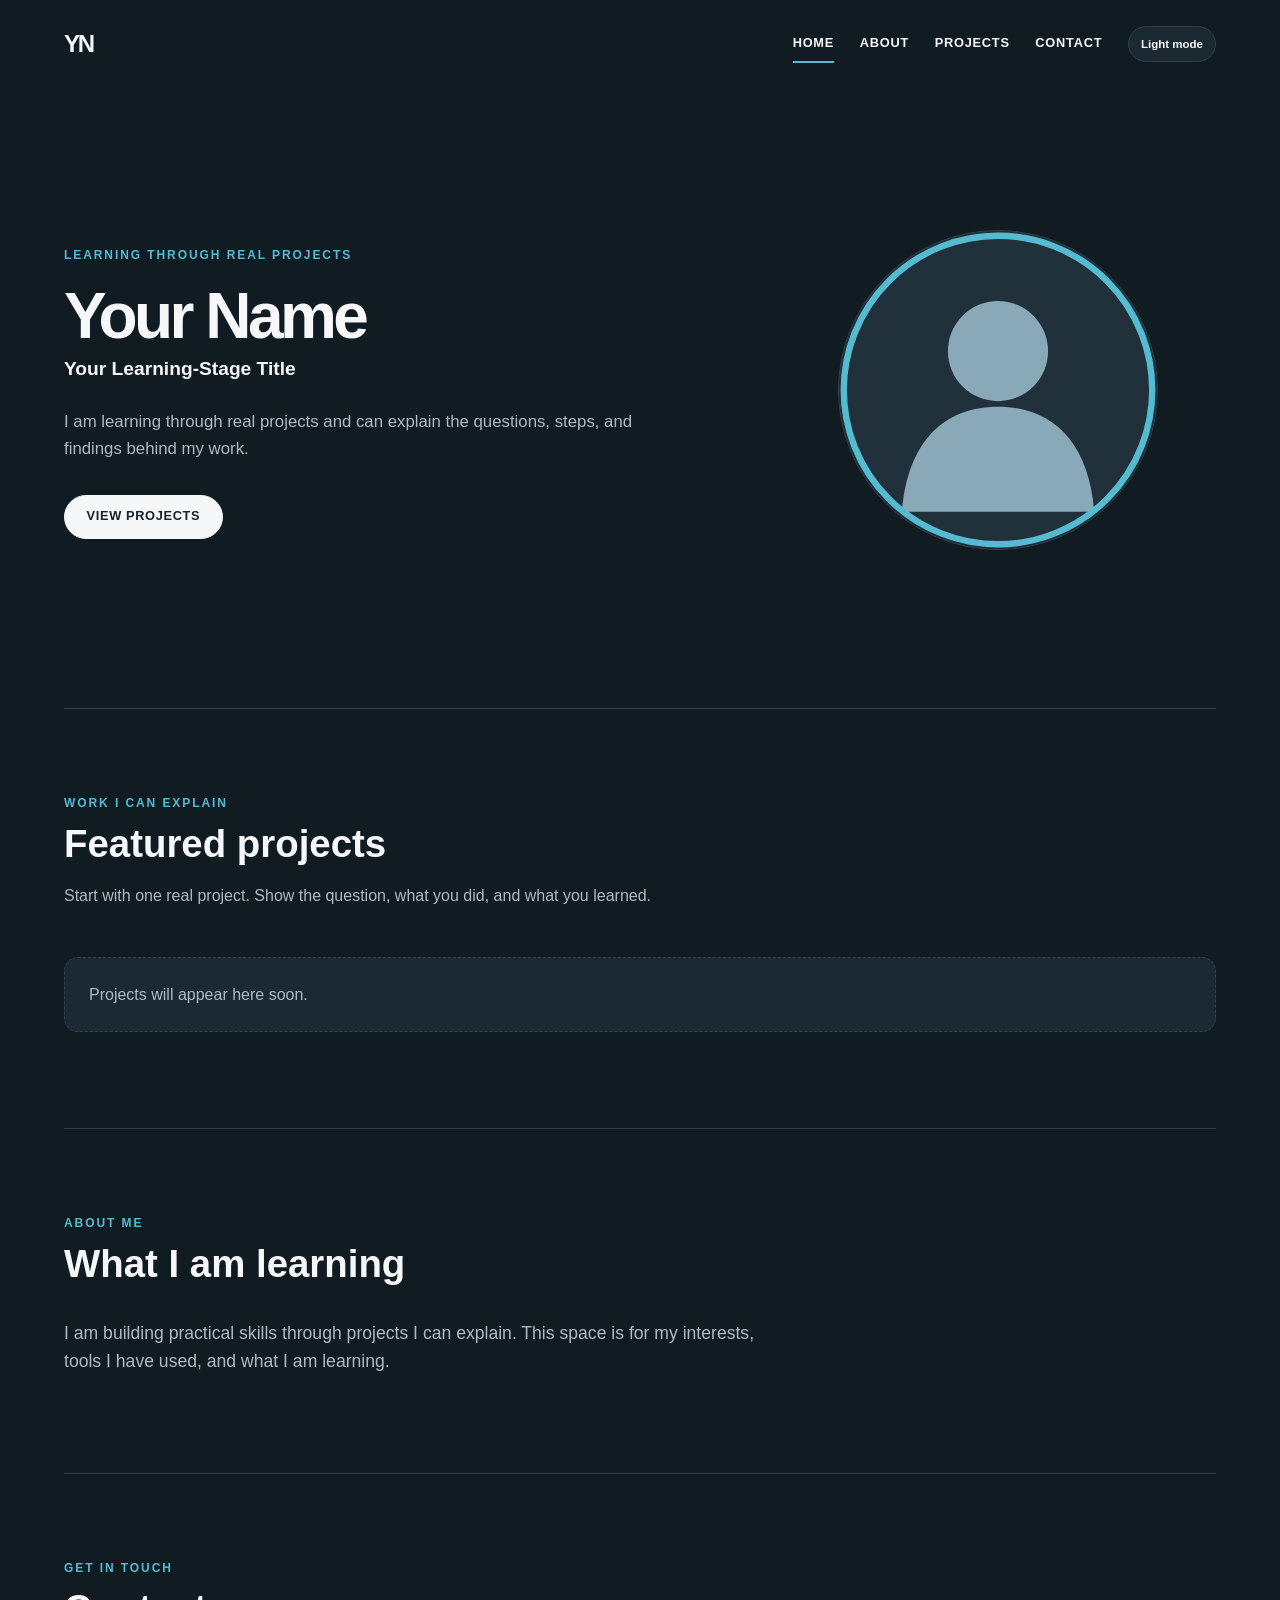
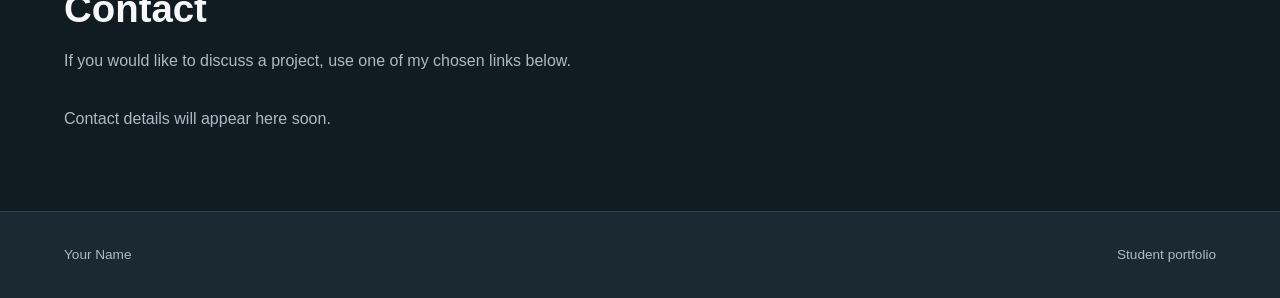
==== index.html @ bbc430b2 "Add files via upload" ====
<!doctype html>
<!-- Massively by HTML5 UP (html5up.net), used under CCA 3.0. Licence: https://html5up.net/license. -->
<html lang="en">
<head>
<meta charset="utf-8"><meta name="viewport" content="width=device-width,initial-scale=1">
<meta name="description" content="A student portfolio of real projects and learning.">
<title>Student Portfolio</title>
<link rel="icon" href="assets/favicon.svg" type="image/svg+xml">
<link rel="stylesheet" href="assets/css/student-home.css">
<script src="assets/js/student-theme.js?v=1.3.1"></script>
</head>
<body data-root="">
<a class="skip-link" href="#main">Skip to content</a>
<header class="site-header"><div class="page-width header-inner">
<a class="brand" href="#home" aria-label="Go to homepage" data-brand>YN</a>
<nav aria-label="Main navigation"><a href="#home" aria-current="page">Home</a><a href="about/">About</a><a href="projects/">Projects</a><a href="samples/" data-nav-samples hidden>Samples</a><a href="insights/" data-nav-insights hidden>Insights</a><a href="contact/">Contact</a><button class="theme-toggle" type="button" data-theme-toggle aria-label="Switch to light theme" aria-pressed="false">Light mode</button></nav>
</div></header>
<main id="main">
<section class="hero page-width" id="home" aria-labelledby="hero-name">
<div class="hero-copy"><span class="eyebrow">Learning through real projects</span>
<h1 id="hero-name" data-name>Your Name</h1>
<p class="hero-title" data-title>Your Learning-Stage Title</p>
<p class="hero-summary" data-summary>I'm learning to ask useful questions, analyse data, and explain what I find. Here are projects I can walk you through.</p>
<div class="hero-actions"><a class="button button-primary" href="#projects">View projects</a><a class="button button-outline" data-cv hidden>Download CV</a></div></div>
<div class="hero-visual"><img src="images/profile-placeholder.svg" alt="Optional profile image placeholder" data-portrait></div>
</section>
<section class="section page-width" id="projects" aria-labelledby="projects-heading"><div class="section-heading">
<span class="eyebrow">Work I can explain</span><h2 id="projects-heading">Featured projects</h2>
<p>Start with one real project. Show the question, what you did, and what you learned.</p></div>
<div class="project-grid" data-project-grid></div><p class="empty-state" data-project-empty>Projects will appear here soon.</p><p class="all-link" data-all-projects hidden><a href="projects/">View all projects →</a></p></section>
<section class="section about-section page-width" id="about" aria-labelledby="about-heading"><div class="section-heading">
<span class="eyebrow">About me</span><h2 id="about-heading" data-about-heading>What I'm learning</h2></div>
<p data-about-summary>I'm building practical skills through projects. This space is for a short, honest account of my interests and the tools I have used.</p></section>
<section class="section contact-section page-width" id="contact" aria-labelledby="contact-heading"><div class="section-heading">
<span class="eyebrow">Get in touch</span><h2 id="contact-heading">Contact</h2><p>If you would like to discuss a project, use one of my chosen links below.</p></div>
<div class="contact-links"><a data-email hidden>Email</a><a data-github hidden>GitHub</a><a data-linkedin hidden>LinkedIn</a><span data-contact-empty>Contact details will appear here soon.</span></div></section>
</main>
<footer class="site-footer"><div class="page-width"><span data-footer-name>Your Name</span><span>Student portfolio</span></div></footer>
<script src="assets/js/student-shell.js" defer></script>
<script src="assets/js/student-home.js" defer></script>
</body></html>
---- assets/css/student-home.css ----
:root{color-scheme:dark;--bg:#111b22;--surface:#1b2933;--line:#31414a;--text:#f5f7f8;--muted:#acbbc3;--accent:#55bbd1;--width:1152px}
*{box-sizing:border-box}html{scroll-behavior:smooth}body{margin:0;background:var(--bg);color:var(--text);font-family:Arial,"Segoe UI",sans-serif;line-height:1.6}a{color:inherit}a:focus-visible{outline:3px solid var(--accent);outline-offset:4px}img{max-width:100%}.page-width{width:min(calc(100% - 3rem),var(--width));margin:auto}.skip-link{position:absolute;left:1rem;top:-5rem;background:#fff;color:#111;padding:.5rem 1rem;z-index:10}.skip-link:focus{top:1rem}.header-inner{min-height:88px;display:flex;align-items:center;justify-content:space-between;gap:2rem}.brand{text-decoration:none;font-size:1.5rem;font-weight:800;letter-spacing:-.09em}.site-header nav{display:flex;gap:clamp(.75rem,2vw,2rem);flex-wrap:wrap}.site-header nav a{text-decoration:none;font-size:.8rem;font-weight:700;text-transform:uppercase;letter-spacing:.06em;padding:.5rem 0;border-bottom:2px solid transparent}.site-header nav a:hover,.site-header nav a[aria-current]{border-color:var(--accent)}.hero{min-height:620px;display:grid;grid-template-columns:1.2fr .8fr;align-items:center;gap:4rem;padding-top:4rem;padding-bottom:5rem}.eyebrow{display:inline-block;color:var(--accent);font-size:.75rem;font-weight:700;letter-spacing:.16em;text-transform:uppercase}.hero h1{font-size:clamp(3rem,5vw,5rem);letter-spacing:-.055em;line-height:1.05;margin:1rem 0 .25rem}.hero-title{font-size:1.2rem;font-weight:700;margin:0}.hero-summary{max-width:36rem;color:var(--muted);font-size:1.05rem;margin:1.5rem 0 2rem}.hero-actions,.contact-links{display:flex;flex-wrap:wrap;gap:.75rem}.button,.contact-links a{display:inline-flex;align-items:center;justify-content:center;min-height:44px;padding:.55rem 1.35rem;border-radius:99px;border:1px solid var(--accent);font-size:.8rem;font-weight:700;text-decoration:none;text-transform:uppercase;letter-spacing:.05em}.button-primary{background:#f5f7f8;border-color:#f5f7f8;color:#17232a}.button-outline,.contact-links a{color:var(--accent)}.button:hover,.contact-links a:hover{transform:translateY(-2px)}.hero-visual{justify-self:center;width:min(100%,320px);aspect-ratio:1;border-radius:50%;overflow:hidden;background:var(--surface);border:1px solid var(--line)}.hero-visual img{width:100%;height:100%;object-fit:cover}.section{padding-top:5rem;padding-bottom:5rem;border-top:1px solid var(--line)}.section-heading{max-width:44rem;margin-bottom:2rem}.section-heading h2{font-size:clamp(2rem,3vw,3rem);line-height:1.2;margin:.4rem 0}.section-heading p,.about-section>p,.contact-links span{color:var(--muted)}.project-grid{display:grid;grid-template-columns:repeat(3,minmax(0,1fr));gap:1.25rem}.project-card{background:var(--surface);border:1px solid var(--line);border-radius:14px;overflow:hidden}.project-card img{width:100%;height:190px;object-fit:cover;display:block}.project-card-body{padding:1.25rem}.project-card .eyebrow{font-size:.68rem}.project-card h3{line-height:1.3;margin:.4rem 0}.project-card p{color:var(--muted);font-size:.95rem}.project-card a{color:var(--accent);font-weight:700}.empty-state{padding:1.5rem;background:var(--surface);border:1px dashed var(--line);border-radius:14px;color:var(--muted)}.about-section>p{max-width:44rem;font-size:1.1rem}.contact-links span{align-self:center}.site-footer{border-top:1px solid var(--line);background:var(--surface);padding:2rem 0;color:var(--muted);font-size:.85rem}.site-footer .page-width{display:flex;justify-content:space-between;gap:1rem}[hidden]{display:none!important}@media(max-width:800px){.hero{grid-template-columns:1fr;min-height:0;gap:2.5rem;padding-top:4rem;padding-bottom:4rem}.hero-visual{grid-row:1;width:min(55vw,230px)}.project-grid{grid-template-columns:repeat(2,minmax(0,1fr))}}@media(max-width:560px){.page-width{width:min(calc(100% - 2rem),var(--width))}.header-inner{align-items:flex-start;flex-direction:column;gap:.25rem;padding:1rem 0}.site-header nav{gap:.8rem}.site-header nav a{font-size:.7rem}.hero{padding-top:2.5rem}.hero h1{font-size:2.8rem}.hero-visual{width:min(56vw,190px)}.section{padding-top:3.5rem;padding-bottom:3.5rem}.project-grid{grid-template-columns:1fr}.site-footer .page-width{flex-direction:column}}@media(prefers-reduced-motion:reduce){html{scroll-behavior:auto}.button:hover,.contact-links a:hover{transform:none}}

/* Shared light theme, navigation control, and collection pages. */
:root[data-theme="light"]{color-scheme:light;--bg:#f6f9fb;--surface:#ffffff;--line:#d2dde3;--text:#172a35;--muted:#4c626e;--accent:#0a718b}
:root[data-theme="light"] .button-primary{background:#172a35;border-color:#172a35;color:#ffffff}
.theme-toggle{align-self:center;min-height:36px;padding:.35rem .75rem;border:1px solid var(--line);border-radius:99px;background:var(--surface);color:var(--text);font:700 .72rem Arial,"Segoe UI",sans-serif;cursor:pointer;white-space:nowrap}
.theme-toggle:hover{border-color:var(--accent);color:var(--accent)}.theme-toggle:focus-visible{outline:3px solid var(--accent);outline-offset:3px}
.all-link{margin-top:1.75rem}.all-link a,.back-link{color:var(--accent);font-weight:700;text-decoration:none}.all-link a:hover,.back-link:hover{text-decoration:underline}
.library-page{min-height:calc(100vh - 180px);padding-top:4rem;padding-bottom:6rem}.library-header{max-width:46rem;margin-bottom:2rem}.library-header h1{font-size:clamp(2.5rem,4vw,4rem);letter-spacing:-.04em;line-height:1.1;margin:.5rem 0}.library-header p{color:var(--muted);font-size:1.05rem}.filter-bar{display:flex;flex-wrap:wrap;gap:1rem;align-items:end;margin:2rem 0 1rem}.filter-bar label{display:flex;flex-direction:column;gap:.35rem;color:var(--text);font-size:.8rem;font-weight:700;min-width:180px;flex:1}.filter-bar input,.filter-bar select{width:100%;min-height:44px;padding:.6rem .75rem;border:1px solid var(--line);border-radius:8px;background:var(--surface);color:var(--text);font:inherit}.filter-bar input:focus,.filter-bar select:focus{outline:2px solid var(--accent);outline-offset:2px}.results-label{color:var(--muted);font-size:.9rem}.pagination{display:flex;justify-content:center;gap:.5rem;margin-top:2rem}.pagination button{min-width:44px;min-height:44px;padding:.5rem .8rem;border:1px solid var(--line);border-radius:8px;background:var(--surface);color:var(--text);cursor:pointer}.pagination button[aria-current]{border-color:var(--accent);color:var(--accent);font-weight:700}.pagination button:disabled{opacity:.5;cursor:default}
.sample-cover{height:190px;background:color-mix(in srgb,var(--accent) 13%,var(--surface));display:flex;align-items:center;justify-content:center;flex-direction:column;gap:.35rem;padding:1.5rem;text-align:center}.sample-cover img{width:100%;height:100%;object-fit:cover}.sample-cover strong{font-size:1.2rem;line-height:1.25}.sample-cover span{color:var(--accent);font-size:.75rem;text-transform:uppercase;font-weight:700;letter-spacing:.08em}
.detail-layout{display:grid;grid-template-columns:minmax(0,1.3fr) minmax(260px,.7fr);gap:2rem}.detail-panel{background:var(--surface);border:1px solid var(--line);border-radius:14px;padding:2rem}.detail-panel h2{margin-top:0}.detail-panel p,.detail-panel li,.detail-facts dd{color:var(--muted)}.detail-facts{margin:1.5rem 0}.detail-facts div{border-top:1px solid var(--line);padding:.6rem 0}.detail-facts dt{font-size:.75rem;text-transform:uppercase;font-weight:700;color:var(--accent)}.detail-facts dd{margin:.2rem 0 0}.detail-panel .button{margin-top:1rem}
@media(max-width:800px){.detail-layout{grid-template-columns:1fr}}@media(max-width:560px){.theme-toggle{font-size:.68rem}.filter-bar{flex-direction:column;align-items:stretch}.filter-bar label{width:100%}.library-page{padding-top:2.5rem;padding-bottom:4rem}.detail-panel{padding:1.25rem}}


.info-layout{align-items:start}.info-portrait{text-align:center}.info-portrait img{display:block;width:min(100%,260px);aspect-ratio:1;object-fit:cover;border-radius:50%;margin:auto}.contact-panel{max-width:700px}.contact-panel>p{color:var(--muted);margin-top:0}
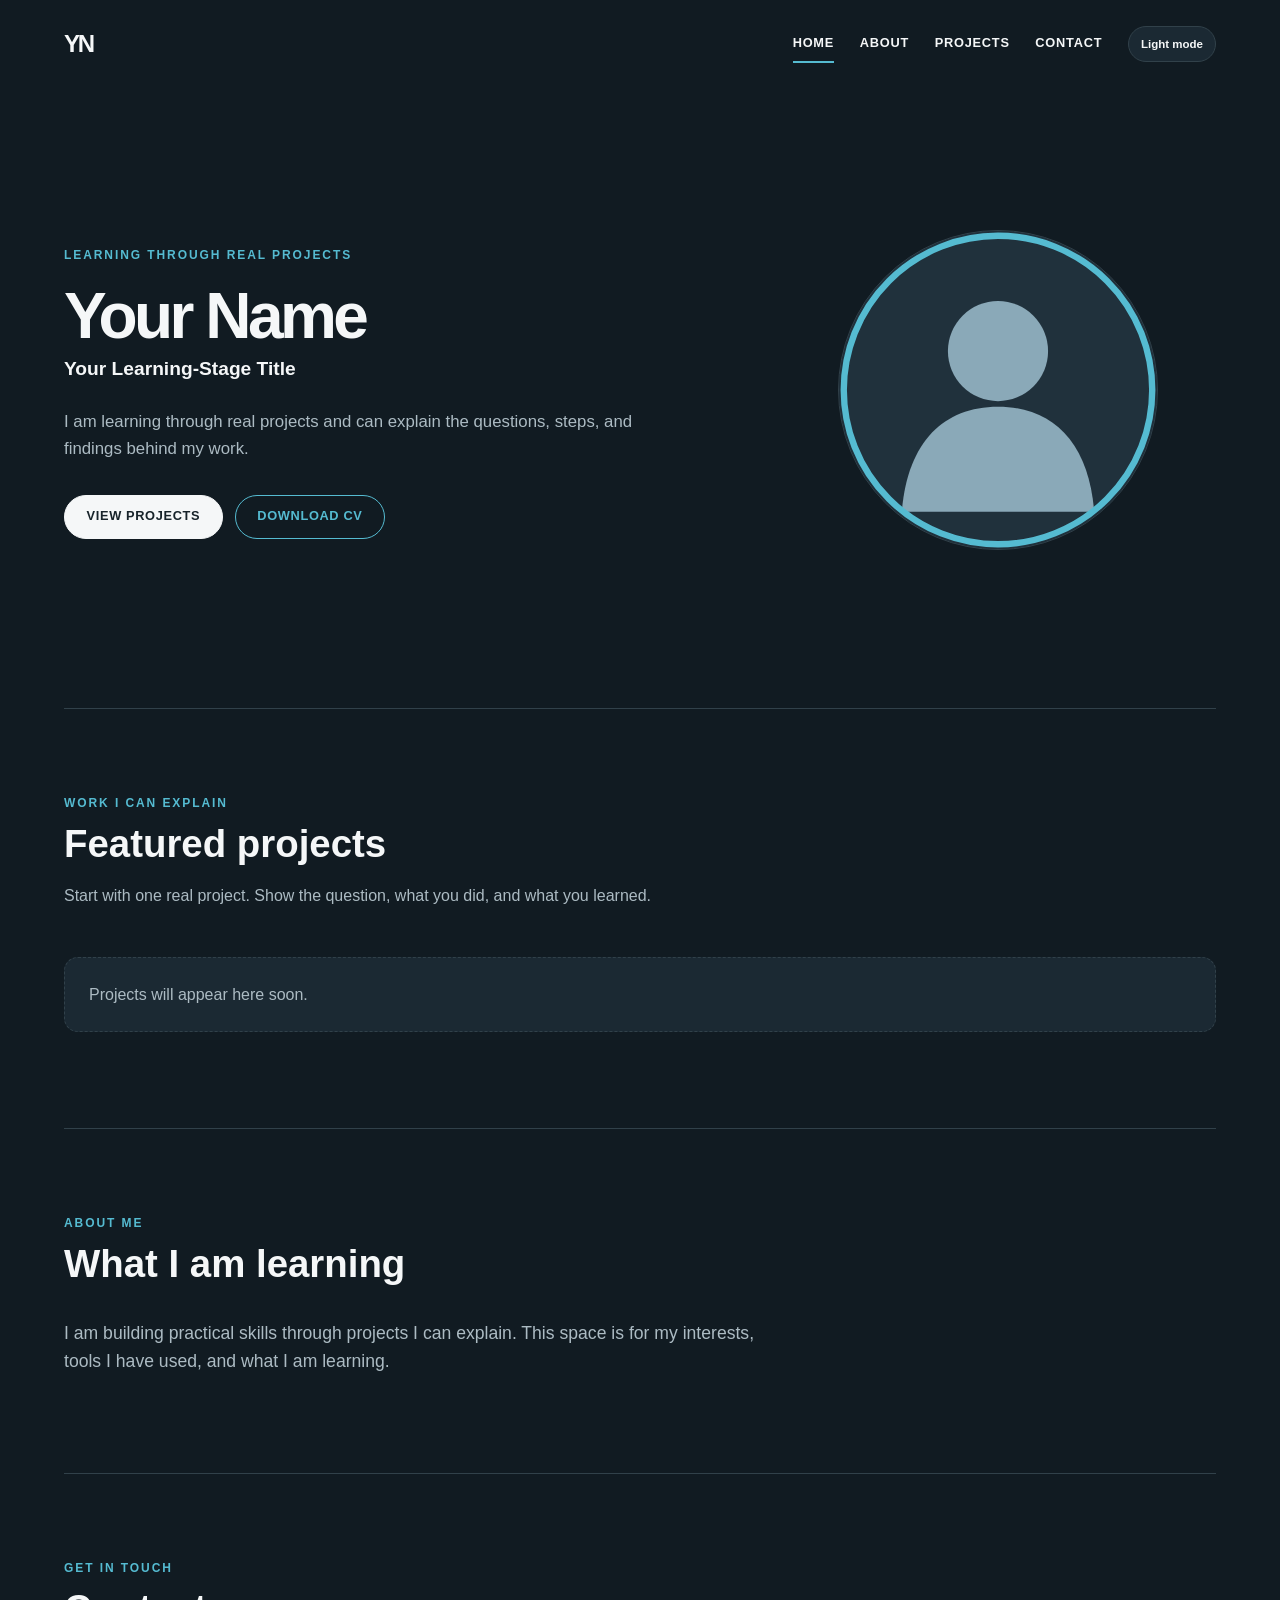
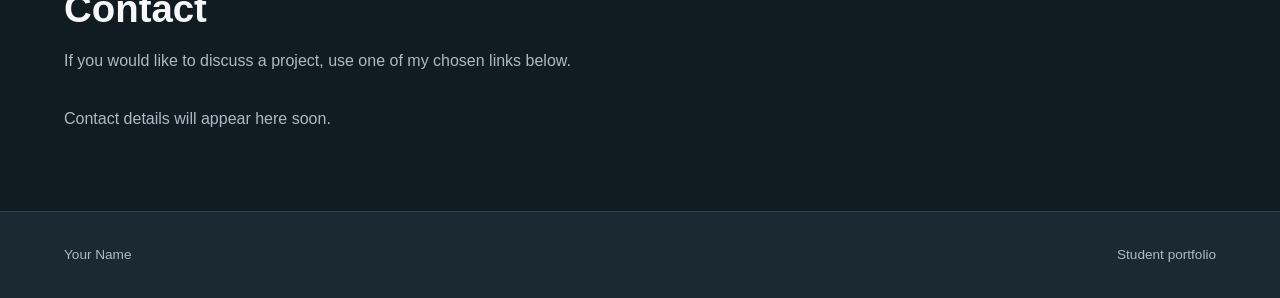
==== commit 30e23fef: "Update index.html" ====
--- a/index.html
+++ b/index.html
@@ -1,43 +1,43 @@
-<!doctype html>
-<!-- Massively by HTML5 UP (html5up.net), used under CCA 3.0. Licence: https://html5up.net/license. -->
-<html lang="en">
-<head>
-<meta charset="utf-8"><meta name="viewport" content="width=device-width,initial-scale=1">
-<meta name="description" content="A student portfolio of real projects and learning.">
-<title>Student Portfolio</title>
-<link rel="icon" href="assets/favicon.svg" type="image/svg+xml">
-<link rel="stylesheet" href="assets/css/student-home.css">
-<script src="assets/js/student-theme.js?v=1.3.1"></script>
-</head>
-<body data-root="">
-<a class="skip-link" href="#main">Skip to content</a>
-<header class="site-header"><div class="page-width header-inner">
-<a class="brand" href="#home" aria-label="Go to homepage" data-brand>YN</a>
-<nav aria-label="Main navigation"><a href="#home" aria-current="page">Home</a><a href="about/">About</a><a href="projects/">Projects</a><a href="samples/" data-nav-samples hidden>Samples</a><a href="insights/" data-nav-insights hidden>Insights</a><a href="contact/">Contact</a><button class="theme-toggle" type="button" data-theme-toggle aria-label="Switch to light theme" aria-pressed="false">Light mode</button></nav>
-</div></header>
-<main id="main">
-<section class="hero page-width" id="home" aria-labelledby="hero-name">
-<div class="hero-copy"><span class="eyebrow">Learning through real projects</span>
-<h1 id="hero-name" data-name>Your Name</h1>
-<p class="hero-title" data-title>Your Learning-Stage Title</p>
-<p class="hero-summary" data-summary>I'm learning to ask useful questions, analyse data, and explain what I find. Here are projects I can walk you through.</p>
-<div class="hero-actions"><a class="button button-primary" href="#projects">View projects</a><a class="button button-outline" data-cv hidden>Download CV</a></div></div>
-<div class="hero-visual"><img src="images/profile-placeholder.svg" alt="Optional profile image placeholder" data-portrait></div>
-</section>
-<section class="section page-width" id="projects" aria-labelledby="projects-heading"><div class="section-heading">
-<span class="eyebrow">Work I can explain</span><h2 id="projects-heading">Featured projects</h2>
-<p>Start with one real project. Show the question, what you did, and what you learned.</p></div>
-<div class="project-grid" data-project-grid></div><p class="empty-state" data-project-empty>Projects will appear here soon.</p><p class="all-link" data-all-projects hidden><a href="projects/">View all projects →</a></p></section>
-<section class="section about-section page-width" id="about" aria-labelledby="about-heading"><div class="section-heading">
-<span class="eyebrow">About me</span><h2 id="about-heading" data-about-heading>What I'm learning</h2></div>
-<p data-about-summary>I'm building practical skills through projects. This space is for a short, honest account of my interests and the tools I have used.</p></section>
-<section class="section contact-section page-width" id="contact" aria-labelledby="contact-heading"><div class="section-heading">
-<span class="eyebrow">Get in touch</span><h2 id="contact-heading">Contact</h2><p>If you would like to discuss a project, use one of my chosen links below.</p></div>
-<div class="contact-links"><a data-email hidden>Email</a><a data-github hidden>GitHub</a><a data-linkedin hidden>LinkedIn</a><span data-contact-empty>Contact details will appear here soon.</span></div></section>
-</main>
-<footer class="site-footer"><div class="page-width"><span data-footer-name>Your Name</span><span>Student portfolio</span></div></footer>
-<script src="assets/js/student-shell.js" defer></script>
-<script src="assets/js/student-home.js" defer></script>
+<!doctype html>
+<!-- Massively by HTML5 UP (html5up.net), used under CCA 3.0. Licence: https://html5up.net/license. -->
+<html lang="en">
+<head>
+<meta charset="utf-8"><meta name="viewport" content="width=device-width,initial-scale=1">
+<meta name="description" content="A student portfolio of real projects and learning.">
+<title>Student Portfolio</title>
+<link rel="icon" href="assets/favicon.svg" type="image/svg+xml">
+<link rel="stylesheet" href="assets/css/student-home.css">
+<script src="assets/js/student-theme.js?v=1.3.1"></script>
+</head>
+<body data-root="">
+<a class="skip-link" href="#main">Skip to content</a>
+<header class="site-header"><div class="page-width header-inner">
+<a class="brand" href="#home" aria-label="Go to homepage" data-brand>YN</a>
+<nav aria-label="Main navigation"><a href="#home" aria-current="page">Home</a><a href="about/">About</a><a href="projects/">Projects</a><a href="samples/" data-nav-samples hidden>Samples</a><a href="insights/" data-nav-insights hidden>Insights</a><a href="contact/">Contact</a><button class="theme-toggle" type="button" data-theme-toggle aria-label="Switch to light theme" aria-pressed="false">Light mode</button></nav>
+</div></header>
+<main id="main">
+<section class="hero page-width" id="home" aria-labelledby="hero-name">
+<div class="hero-copy"><span class="eyebrow">Learning through real projects</span>
+<h1 id="hero-name" data-name>Your Name</h1>
+<p class="hero-title" data-title>Your Learning-Stage Title</p>
+<p class="hero-summary" data-summary>I'm learning to ask useful questions, analyse data, and explain what I find. Here are projects I can walk you through.</p>
+<div class="hero-actions"><a class="button button-primary" href="#projects">View projects</a><a class="button button-outline" data-cv target="_blank" rel="noopener noreferrer" hidden>Download CV</a></div></div>
+<div class="hero-visual"><img src="images/profile-placeholder.svg" alt="Optional profile image placeholder" data-portrait></div>
+</section>
+<section class="section page-width" id="projects" aria-labelledby="projects-heading"><div class="section-heading">
+<span class="eyebrow">Work I can explain</span><h2 id="projects-heading">Featured projects</h2>
+<p>Start with one real project. Show the question, what you did, and what you learned.</p></div>
+<div class="project-grid" data-project-grid></div><p class="empty-state" data-project-empty>Projects will appear here soon.</p><p class="all-link" data-all-projects hidden><a href="projects/">View all projects →</a></p></section>
+<section class="section about-section page-width" id="about" aria-labelledby="about-heading"><div class="section-heading">
+<span class="eyebrow">About me</span><h2 id="about-heading" data-about-heading>What I'm learning</h2></div>
+<p data-about-summary>I'm building practical skills through projects. This space is for a short, honest account of my interests and the tools I have used.</p></section>
+<section class="section contact-section page-width" id="contact" aria-labelledby="contact-heading"><div class="section-heading">
+<span class="eyebrow">Get in touch</span><h2 id="contact-heading">Contact</h2><p>If you would like to discuss a project, use one of my chosen links below.</p></div>
+<div class="contact-links"><a data-email hidden>Email</a><a data-github hidden>GitHub</a><a data-linkedin hidden>LinkedIn</a><span data-contact-empty>Contact details will appear here soon.</span></div></section>
+</main>
+<footer class="site-footer"><div class="page-width"><span data-footer-name>Your Name</span><span>Student portfolio</span></div></footer>
+<script src="assets/js/student-shell.js" defer></script>
+<script src="assets/js/student-home.js" defer></script>
 </body></html>
 
 
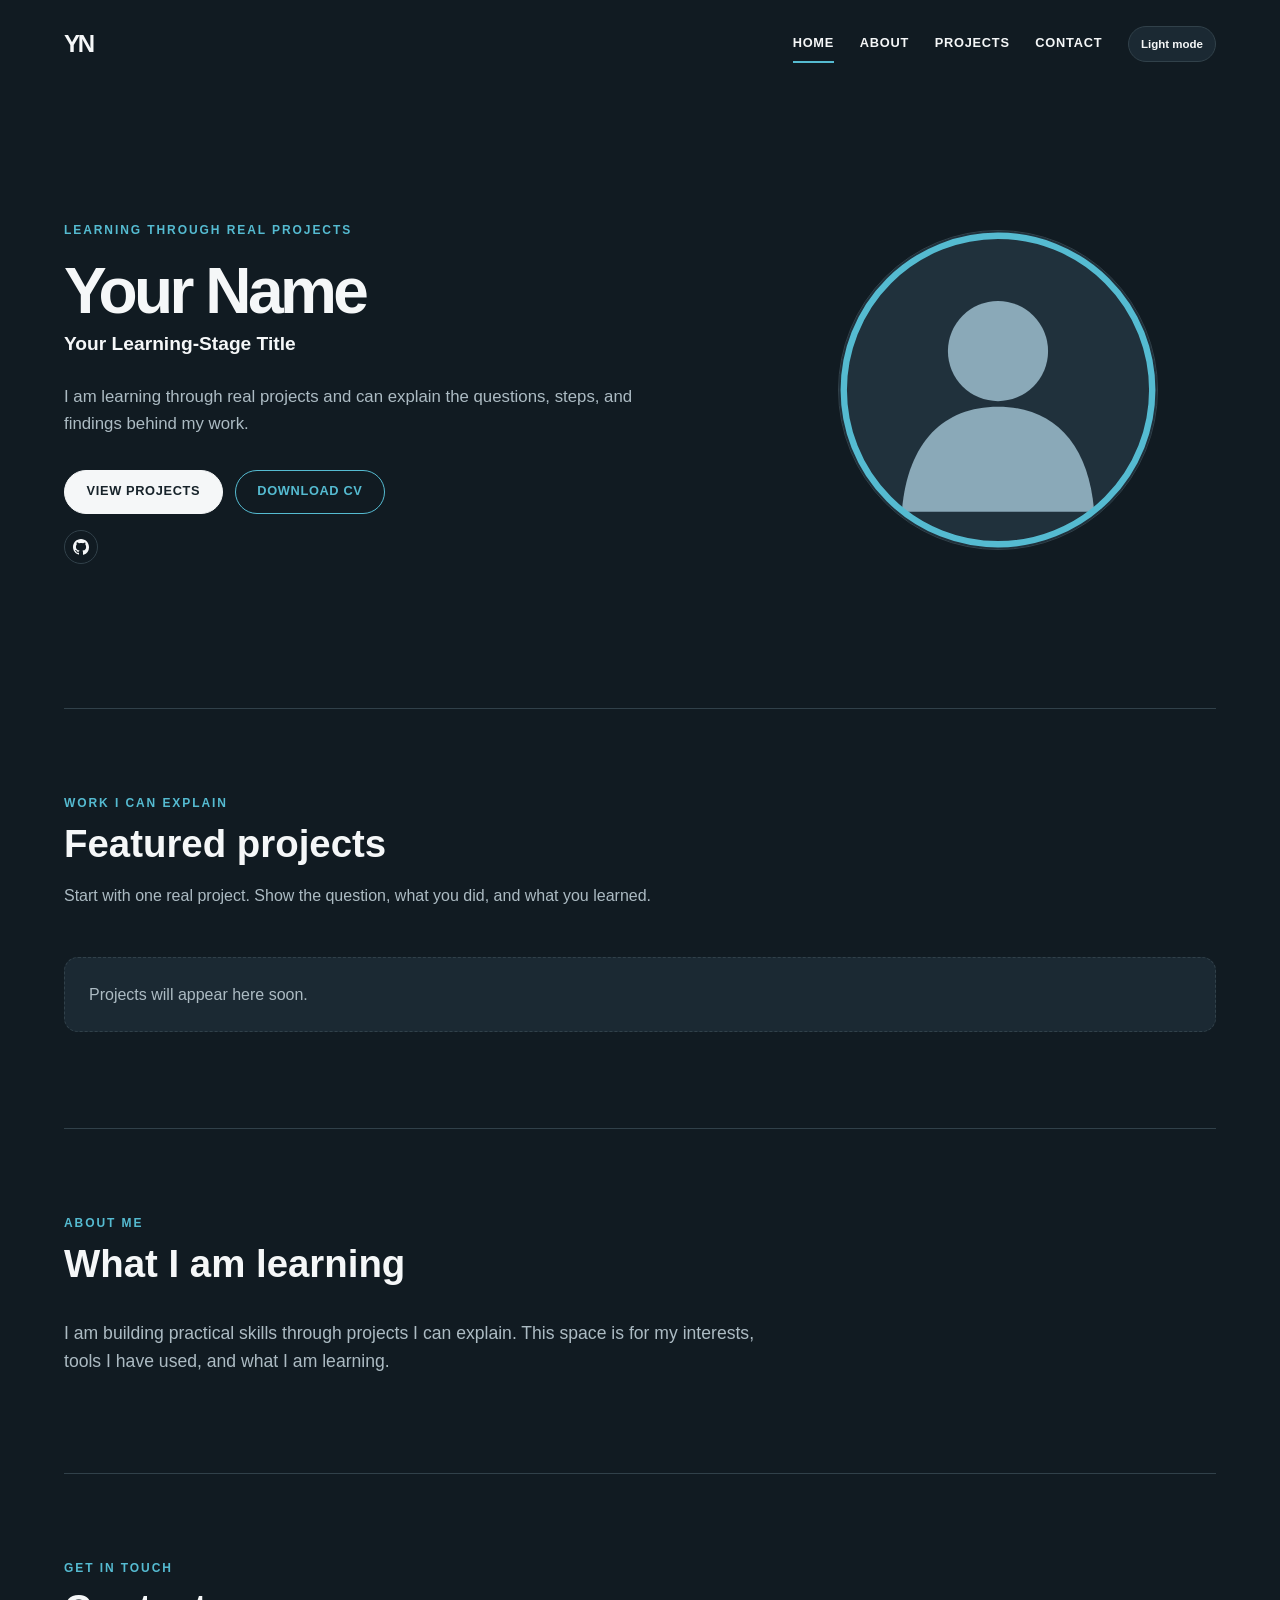
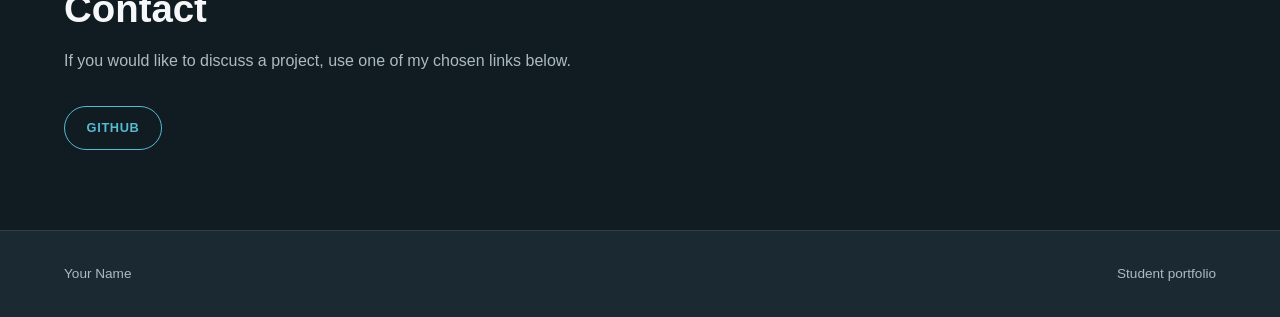
==== commit 5af793ad: "Update index.html" ====
--- a/index.html
+++ b/index.html
@@ -17,11 +17,18 @@
 </div></header>
 <main id="main">
 <section class="hero page-width" id="home" aria-labelledby="hero-name">
-<div class="hero-copy"><span class="eyebrow">Learning through real projects</span>
+<div class="hero-copy">
+<span class="eyebrow">Learning through real projects</span>
 <h1 id="hero-name" data-name>Your Name</h1>
 <p class="hero-title" data-title>Your Learning-Stage Title</p>
 <p class="hero-summary" data-summary>I'm learning to ask useful questions, analyse data, and explain what I find. Here are projects I can walk you through.</p>
-<div class="hero-actions"><a class="button button-primary" href="#projects">View projects</a><a class="button button-outline" data-cv target="_blank" rel="noopener noreferrer" hidden>Download CV</a></div></div>
+<div class="hero-actions"><a class="button button-primary" href="#projects">View projects</a><a class="button button-outline" data-cv target="_blank" rel="noopener noreferrer" hidden>Download CV</a></div>
+<div class="hero-social" aria-label="Contact and social links">
+<a data-hero-email href="#" aria-label="Email" hidden><svg viewBox="0 0 24 24" aria-hidden="true"><path d="M3 5h18v14H3zM3 6l9 7 9-7" fill="none" stroke="currentColor" stroke-width="2"/></svg></a>
+<a data-hero-linkedin href="#" aria-label="LinkedIn" hidden><span aria-hidden="true">in</span></a>
+<a data-hero-github href="#" aria-label="GitHub" hidden><svg viewBox="0 0 16 16" aria-hidden="true" focusable="false"><path fill="currentColor" d="M8 0C3.58 0 0 3.58 0 8c0 3.54 2.29 6.53 5.47 7.59.4.07.55-.17.55-.38 0-.19-.01-.82-.01-1.49-2.01.37-2.53-.49-2.69-.94-.09-.23-.48-.94-.82-1.13-.28-.15-.68-.52-.01-.53.63-.01 1.08.58 1.23.82.72 1.21 1.87.87 2.33.66.07-.52.28-.87.51-1.07-1.78-.2-3.64-.89-3.64-3.95 0-.87.31-1.59.82-2.15-.08-.2-.36-1.02.08-2.12 0 0 .67-.21 2.2.82A7.65 7.65 0 0 1 8 4.04c.68 0 1.36.09 2 .27 1.53-1.04 2.2-.82 2.2-.82.44 1.1.16 1.92.08 2.12.51.56.82 1.27.82 2.15 0 3.07-1.87 3.75-3.65 3.95.29.25.54.73.54 1.48 0 1.07-.01 1.93-.01 2.2 0 .21.15.46.55.38A8.013 8.013 0 0 0 16 8c0-4.42-3.58-8-8-8Z"/></svg></a>
+</div>
+</div>
 <div class="hero-visual"><img src="images/profile-placeholder.svg" alt="Optional profile image placeholder" data-portrait></div>
 </section>
 <section class="section page-width" id="projects" aria-labelledby="projects-heading"><div class="section-heading">
@@ -39,7 +46,3 @@
 <script src="assets/js/student-shell.js" defer></script>
 <script src="assets/js/student-home.js" defer></script>
 </body></html>
-
-
-
-
--- a/assets/css/student-home.css
+++ b/assets/css/student-home.css
@@ -1,17 +1,21 @@
-:root{color-scheme:dark;--bg:#111b22;--surface:#1b2933;--line:#31414a;--text:#f5f7f8;--muted:#acbbc3;--accent:#55bbd1;--width:1152px}
+:root{color-scheme:dark;--bg:#111b22;--surface:#1b2933;--line:#31414a;--text:#f5f7f8;--muted:#acbbc3;--accent:#55bbd1;--width:1152px}
 *{box-sizing:border-box}html{scroll-behavior:smooth}body{margin:0;background:var(--bg);color:var(--text);font-family:Arial,"Segoe UI",sans-serif;line-height:1.6}a{color:inherit}a:focus-visible{outline:3px solid var(--accent);outline-offset:4px}img{max-width:100%}.page-width{width:min(calc(100% - 3rem),var(--width));margin:auto}.skip-link{position:absolute;left:1rem;top:-5rem;background:#fff;color:#111;padding:.5rem 1rem;z-index:10}.skip-link:focus{top:1rem}.header-inner{min-height:88px;display:flex;align-items:center;justify-content:space-between;gap:2rem}.brand{text-decoration:none;font-size:1.5rem;font-weight:800;letter-spacing:-.09em}.site-header nav{display:flex;gap:clamp(.75rem,2vw,2rem);flex-wrap:wrap}.site-header nav a{text-decoration:none;font-size:.8rem;font-weight:700;text-transform:uppercase;letter-spacing:.06em;padding:.5rem 0;border-bottom:2px solid transparent}.site-header nav a:hover,.site-header nav a[aria-current]{border-color:var(--accent)}.hero{min-height:620px;display:grid;grid-template-columns:1.2fr .8fr;align-items:center;gap:4rem;padding-top:4rem;padding-bottom:5rem}.eyebrow{display:inline-block;color:var(--accent);font-size:.75rem;font-weight:700;letter-spacing:.16em;text-transform:uppercase}.hero h1{font-size:clamp(3rem,5vw,5rem);letter-spacing:-.055em;line-height:1.05;margin:1rem 0 .25rem}.hero-title{font-size:1.2rem;font-weight:700;margin:0}.hero-summary{max-width:36rem;color:var(--muted);font-size:1.05rem;margin:1.5rem 0 2rem}.hero-actions,.contact-links{display:flex;flex-wrap:wrap;gap:.75rem}.button,.contact-links a{display:inline-flex;align-items:center;justify-content:center;min-height:44px;padding:.55rem 1.35rem;border-radius:99px;border:1px solid var(--accent);font-size:.8rem;font-weight:700;text-decoration:none;text-transform:uppercase;letter-spacing:.05em}.button-primary{background:#f5f7f8;border-color:#f5f7f8;color:#17232a}.button-outline,.contact-links a{color:var(--accent)}.button:hover,.contact-links a:hover{transform:translateY(-2px)}.hero-visual{justify-self:center;width:min(100%,320px);aspect-ratio:1;border-radius:50%;overflow:hidden;background:var(--surface);border:1px solid var(--line)}.hero-visual img{width:100%;height:100%;object-fit:cover}.section{padding-top:5rem;padding-bottom:5rem;border-top:1px solid var(--line)}.section-heading{max-width:44rem;margin-bottom:2rem}.section-heading h2{font-size:clamp(2rem,3vw,3rem);line-height:1.2;margin:.4rem 0}.section-heading p,.about-section>p,.contact-links span{color:var(--muted)}.project-grid{display:grid;grid-template-columns:repeat(3,minmax(0,1fr));gap:1.25rem}.project-card{background:var(--surface);border:1px solid var(--line);border-radius:14px;overflow:hidden}.project-card img{width:100%;height:190px;object-fit:cover;display:block}.project-card-body{padding:1.25rem}.project-card .eyebrow{font-size:.68rem}.project-card h3{line-height:1.3;margin:.4rem 0}.project-card p{color:var(--muted);font-size:.95rem}.project-card a{color:var(--accent);font-weight:700}.empty-state{padding:1.5rem;background:var(--surface);border:1px dashed var(--line);border-radius:14px;color:var(--muted)}.about-section>p{max-width:44rem;font-size:1.1rem}.contact-links span{align-self:center}.site-footer{border-top:1px solid var(--line);background:var(--surface);padding:2rem 0;color:var(--muted);font-size:.85rem}.site-footer .page-width{display:flex;justify-content:space-between;gap:1rem}[hidden]{display:none!important}@media(max-width:800px){.hero{grid-template-columns:1fr;min-height:0;gap:2.5rem;padding-top:4rem;padding-bottom:4rem}.hero-visual{grid-row:1;width:min(55vw,230px)}.project-grid{grid-template-columns:repeat(2,minmax(0,1fr))}}@media(max-width:560px){.page-width{width:min(calc(100% - 2rem),var(--width))}.header-inner{align-items:flex-start;flex-direction:column;gap:.25rem;padding:1rem 0}.site-header nav{gap:.8rem}.site-header nav a{font-size:.7rem}.hero{padding-top:2.5rem}.hero h1{font-size:2.8rem}.hero-visual{width:min(56vw,190px)}.section{padding-top:3.5rem;padding-bottom:3.5rem}.project-grid{grid-template-columns:1fr}.site-footer .page-width{flex-direction:column}}@media(prefers-reduced-motion:reduce){html{scroll-behavior:auto}.button:hover,.contact-links a:hover{transform:none}}
-
-/* Shared light theme, navigation control, and collection pages. */
-:root[data-theme="light"]{color-scheme:light;--bg:#f6f9fb;--surface:#ffffff;--line:#d2dde3;--text:#172a35;--muted:#4c626e;--accent:#0a718b}
-:root[data-theme="light"] .button-primary{background:#172a35;border-color:#172a35;color:#ffffff}
-.theme-toggle{align-self:center;min-height:36px;padding:.35rem .75rem;border:1px solid var(--line);border-radius:99px;background:var(--surface);color:var(--text);font:700 .72rem Arial,"Segoe UI",sans-serif;cursor:pointer;white-space:nowrap}
-.theme-toggle:hover{border-color:var(--accent);color:var(--accent)}.theme-toggle:focus-visible{outline:3px solid var(--accent);outline-offset:3px}
-.all-link{margin-top:1.75rem}.all-link a,.back-link{color:var(--accent);font-weight:700;text-decoration:none}.all-link a:hover,.back-link:hover{text-decoration:underline}
-.library-page{min-height:calc(100vh - 180px);padding-top:4rem;padding-bottom:6rem}.library-header{max-width:46rem;margin-bottom:2rem}.library-header h1{font-size:clamp(2.5rem,4vw,4rem);letter-spacing:-.04em;line-height:1.1;margin:.5rem 0}.library-header p{color:var(--muted);font-size:1.05rem}.filter-bar{display:flex;flex-wrap:wrap;gap:1rem;align-items:end;margin:2rem 0 1rem}.filter-bar label{display:flex;flex-direction:column;gap:.35rem;color:var(--text);font-size:.8rem;font-weight:700;min-width:180px;flex:1}.filter-bar input,.filter-bar select{width:100%;min-height:44px;padding:.6rem .75rem;border:1px solid var(--line);border-radius:8px;background:var(--surface);color:var(--text);font:inherit}.filter-bar input:focus,.filter-bar select:focus{outline:2px solid var(--accent);outline-offset:2px}.results-label{color:var(--muted);font-size:.9rem}.pagination{display:flex;justify-content:center;gap:.5rem;margin-top:2rem}.pagination button{min-width:44px;min-height:44px;padding:.5rem .8rem;border:1px solid var(--line);border-radius:8px;background:var(--surface);color:var(--text);cursor:pointer}.pagination button[aria-current]{border-color:var(--accent);color:var(--accent);font-weight:700}.pagination button:disabled{opacity:.5;cursor:default}
-.sample-cover{height:190px;background:color-mix(in srgb,var(--accent) 13%,var(--surface));display:flex;align-items:center;justify-content:center;flex-direction:column;gap:.35rem;padding:1.5rem;text-align:center}.sample-cover img{width:100%;height:100%;object-fit:cover}.sample-cover strong{font-size:1.2rem;line-height:1.25}.sample-cover span{color:var(--accent);font-size:.75rem;text-transform:uppercase;font-weight:700;letter-spacing:.08em}
-.detail-layout{display:grid;grid-template-columns:minmax(0,1.3fr) minmax(260px,.7fr);gap:2rem}.detail-panel{background:var(--surface);border:1px solid var(--line);border-radius:14px;padding:2rem}.detail-panel h2{margin-top:0}.detail-panel p,.detail-panel li,.detail-facts dd{color:var(--muted)}.detail-facts{margin:1.5rem 0}.detail-facts div{border-top:1px solid var(--line);padding:.6rem 0}.detail-facts dt{font-size:.75rem;text-transform:uppercase;font-weight:700;color:var(--accent)}.detail-facts dd{margin:.2rem 0 0}.detail-panel .button{margin-top:1rem}
-@media(max-width:800px){.detail-layout{grid-template-columns:1fr}}@media(max-width:560px){.theme-toggle{font-size:.68rem}.filter-bar{flex-direction:column;align-items:stretch}.filter-bar label{width:100%}.library-page{padding-top:2.5rem;padding-bottom:4rem}.detail-panel{padding:1.25rem}}
 
-
-.info-layout{align-items:start}.info-portrait{text-align:center}.info-portrait img{display:block;width:min(100%,260px);aspect-ratio:1;object-fit:cover;border-radius:50%;margin:auto}.contact-panel{max-width:700px}.contact-panel>p{color:var(--muted);margin-top:0}
+/* Shared light theme, navigation control, and collection pages. */
+:root[data-theme="light"]{color-scheme:light;--bg:#f6f9fb;--surface:#ffffff;--line:#d2dde3;--text:#172a35;--muted:#4c626e;--accent:#0a718b}
+:root[data-theme="light"] .button-primary{background:#172a35;border-color:#172a35;color:#ffffff}
+.theme-toggle{align-self:center;min-height:36px;padding:.35rem .75rem;border:1px solid var(--line);border-radius:99px;background:var(--surface);color:var(--text);font:700 .72rem Arial,"Segoe UI",sans-serif;cursor:pointer;white-space:nowrap}
+.theme-toggle:hover{border-color:var(--accent);color:var(--accent)}.theme-toggle:focus-visible{outline:3px solid var(--accent);outline-offset:3px}
+.all-link{margin-top:1.75rem}.all-link a,.back-link{color:var(--accent);font-weight:700;text-decoration:none}.all-link a:hover,.back-link:hover{text-decoration:underline}
+.library-page{min-height:calc(100vh - 180px);padding-top:4rem;padding-bottom:6rem}.library-header{max-width:46rem;margin-bottom:2rem}.library-header h1{font-size:clamp(2.5rem,4vw,4rem);letter-spacing:-.04em;line-height:1.1;margin:.5rem 0}.library-header p{color:var(--muted);font-size:1.05rem}.filter-bar{display:flex;flex-wrap:wrap;gap:1rem;align-items:end;margin:2rem 0 1rem}.filter-bar label{display:flex;flex-direction:column;gap:.35rem;color:var(--text);font-size:.8rem;font-weight:700;min-width:180px;flex:1}.filter-bar input,.filter-bar select{width:100%;min-height:44px;padding:.6rem .75rem;border:1px solid var(--line);border-radius:8px;background:var(--surface);color:var(--text);font:inherit}.filter-bar input:focus,.filter-bar select:focus{outline:2px solid var(--accent);outline-offset:2px}.results-label{color:var(--muted);font-size:.9rem}.pagination{display:flex;justify-content:center;gap:.5rem;margin-top:2rem}.pagination button{min-width:44px;min-height:44px;padding:.5rem .8rem;border:1px solid var(--line);border-radius:8px;background:var(--surface);color:var(--text);cursor:pointer}.pagination button[aria-current]{border-color:var(--accent);color:var(--accent);font-weight:700}.pagination button:disabled{opacity:.5;cursor:default}
+.sample-cover{height:190px;background:color-mix(in srgb,var(--accent) 13%,var(--surface));display:flex;align-items:center;justify-content:center;flex-direction:column;gap:.35rem;padding:1.5rem;text-align:center}.sample-cover img{width:100%;height:100%;object-fit:cover}.sample-cover strong{font-size:1.2rem;line-height:1.25}.sample-cover span{color:var(--accent);font-size:.75rem;text-transform:uppercase;font-weight:700;letter-spacing:.08em}
+.detail-layout{display:grid;grid-template-columns:minmax(0,1.3fr) minmax(260px,.7fr);gap:2rem}.detail-panel{background:var(--surface);border:1px solid var(--line);border-radius:14px;padding:2rem}.detail-panel h2{margin-top:0}.detail-panel p,.detail-panel li,.detail-facts dd{color:var(--muted)}.detail-facts{margin:1.5rem 0}.detail-facts div{border-top:1px solid var(--line);padding:.6rem 0}.detail-facts dt{font-size:.75rem;text-transform:uppercase;font-weight:700;color:var(--accent)}.detail-facts dd{margin:.2rem 0 0}.detail-panel .button{margin-top:1rem}
+@media(max-width:800px){.detail-layout{grid-template-columns:1fr}}@media(max-width:560px){.theme-toggle{font-size:.68rem}.filter-bar{flex-direction:column;align-items:stretch}.filter-bar label{width:100%}.library-page{padding-top:2.5rem;padding-bottom:4rem}.detail-panel{padding:1.25rem}}
 
+
+.info-layout{align-items:start}.info-portrait{text-align:center}.info-portrait img{display:block;width:min(100%,260px);aspect-ratio:1;object-fit:cover;border-radius:50%;margin:auto}.contact-panel{max-width:700px}.contact-panel>p{color:var(--muted);margin-top:0}
+
+.hero-social{display:flex;gap:.65rem;margin-top:1rem}
+.hero-social a{width:34px;height:34px;display:inline-flex;align-items:center;justify-content:center;border:1px solid var(--line);border-radius:50%;color:var(--text);text-decoration:none;font-size:.7rem;font-weight:800}
+.hero-social a:hover,.hero-social a:focus-visible{color:var(--accent);border-color:var(--accent)}
+.hero-social svg{width:16px;height:16px}
